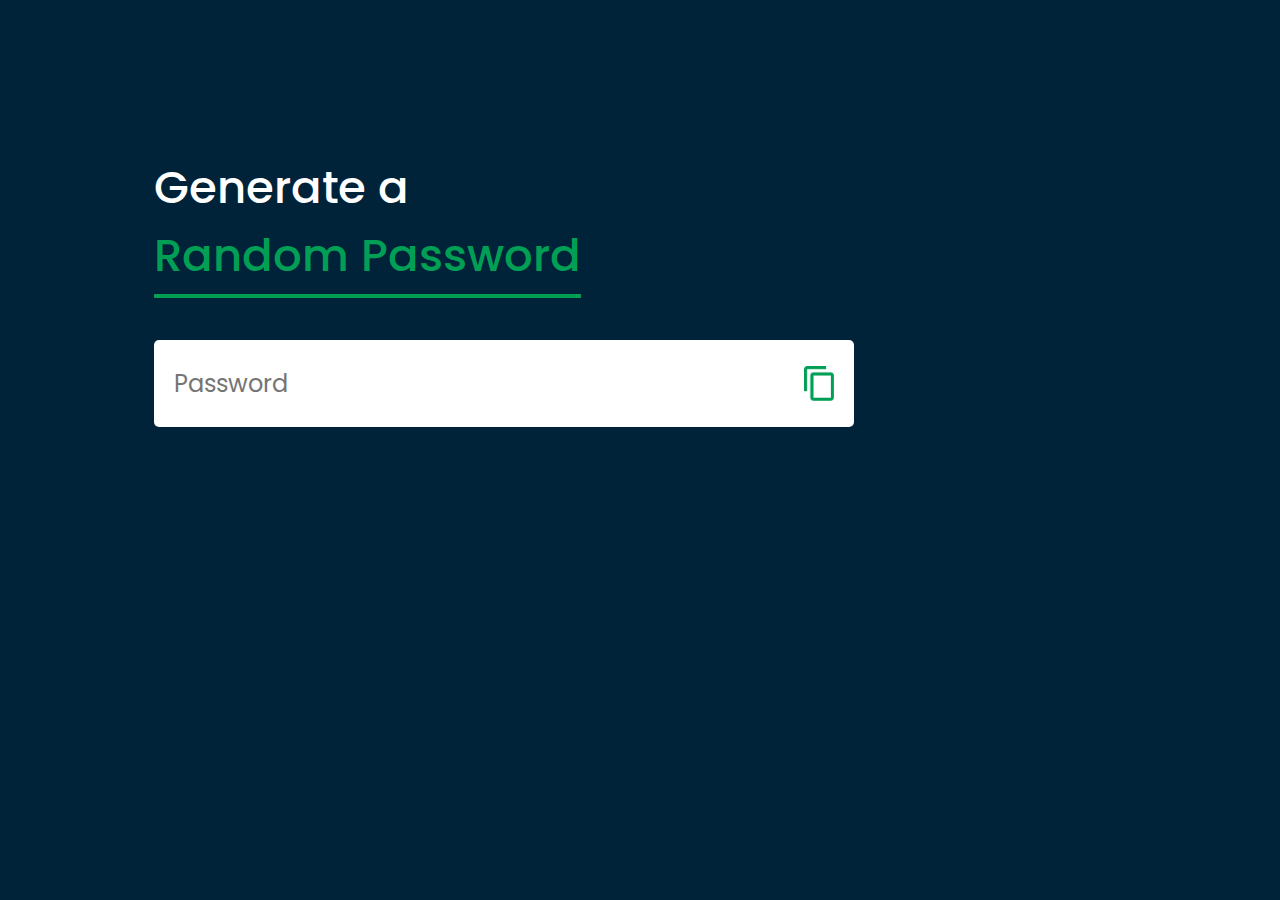
==== PasswordGenerator/index.html @ e15cffa9 "Added Random Password Generator with responsive design and styled components" ====
<!DOCTYPE html>
<html lang="en">
<head>
    <meta charset="UTF-8">
    <meta name="viewport" content="width=device-width, initial-scale=1.0">
    <link
      href="https://fonts.googleapis.com/css2?family=Poppins:wght@400;600&display=swap"
      rel="stylesheet"
    />
    <title>Random Password Generator</title>
    <link rel="stylesheet" href="style.css">
</head>
<body>
<div class="container">
    <h1>Generate a <br><span>Random Password </span> </h1>
    <div class="display">
        <input type="text" id="Password" placeholder="Password" >
        <img src="./images/copy.png" alt="">
    </div>
</div>

    <script src="script.js"></script>
</body>
</html>
---- PasswordGenerator/style.css ----
* {
  margin: 0;
  padding: 0;
  font-family: "Poppins", sans-serif;
  box-sizing: border-box;
}
body {
  background: #002339;
  color: #fff;
}
.container {
  margin: 12%;
  width: 90%;
  max-width: 700px;
}
.display {
  width: 100%;

  margin-top: 50px;
  margin-bottom: 30px;
  background: #fff;
  color: #333;
  display: flex;
  align-items: center;
  justify-content: space-between;
  padding: 26px 20px;
  border-radius: 5px;
}
.container h1{
  font-weight: 500;
  font-size: 45px;
}

.container h1 span{
  color: #019f55;
  border-bottom: 4px solid #019f55;
  padding-bottom: 7px;
}
.display img{
  width: 30px;
  cursor: pointer;
}
.display input{
 border: 0;
 outline: 0;
 font-size: 24px;
}
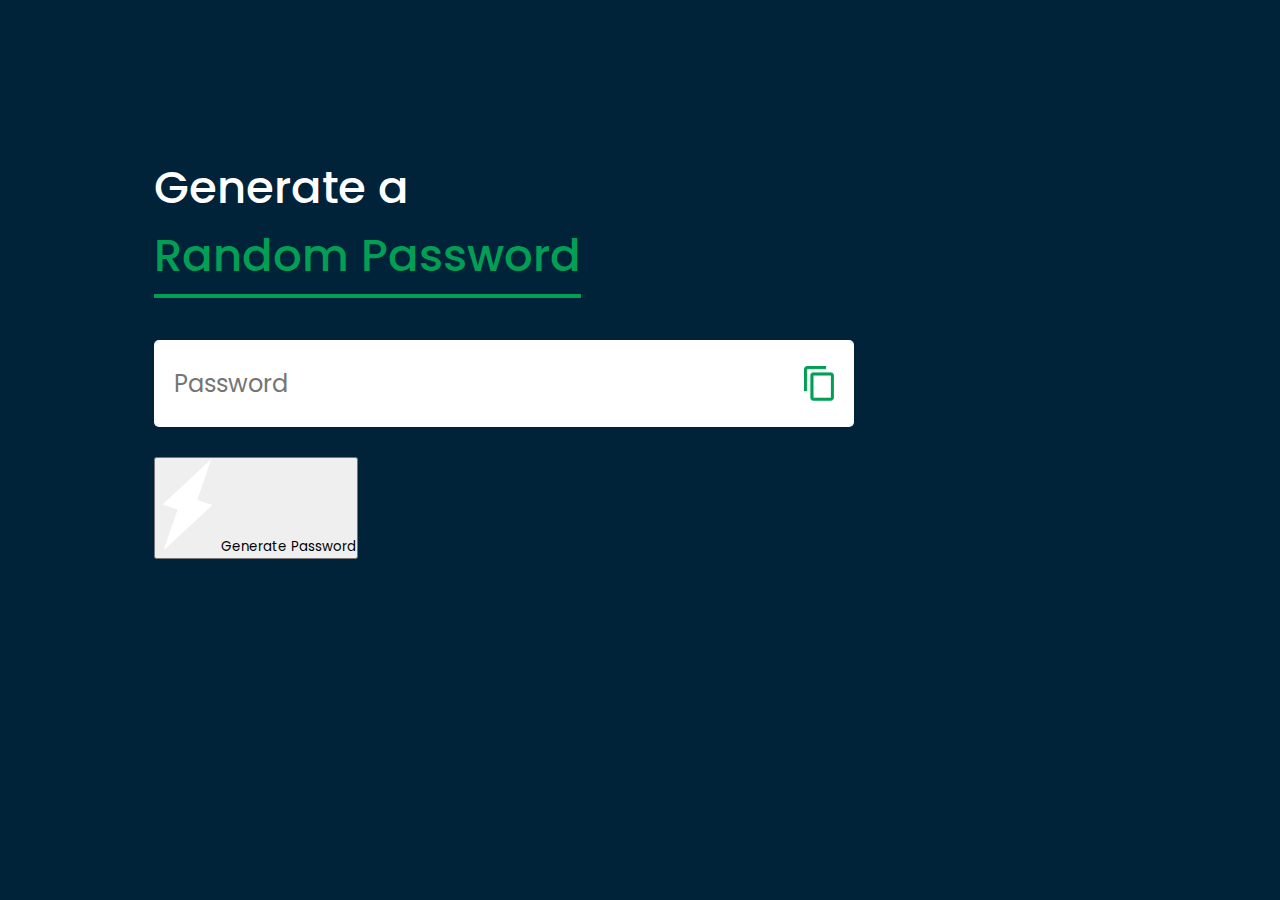
==== commit 42c02c03: "Initialized password generation with character sets and selected password display element." ====
--- a/PasswordGenerator/index.html
+++ b/PasswordGenerator/index.html
@@ -1,24 +1,36 @@
 <!DOCTYPE html>
 <html lang="en">
-<head>
-    <meta charset="UTF-8">
-    <meta name="viewport" content="width=device-width, initial-scale=1.0">
+  <head>
+    <meta charset="UTF-8" />
+    <meta name="viewport" content="width=device-width, initial-scale=1.0" />
     <link
       href="https://fonts.googleapis.com/css2?family=Poppins:wght@400;600&display=swap"
       rel="stylesheet"
     />
     <title>Random Password Generator</title>
-    <link rel="stylesheet" href="style.css">
-</head>
-<body>
-<div class="container">
-    <h1>Generate a <br><span>Random Password </span> </h1>
-    <div class="display">
-        <input type="text" id="Password" placeholder="Password" >
-        <img src="./images/copy.png" alt="">
+    <link rel="stylesheet" href="style.css" />
+  </head>
+  <body>
+    <div class="container">
+      <h1>Generate a <br /><span>Random Password </span></h1>
+      <div class="display">
+        <input type="text" id="Password" placeholder="Password" />
+        <img src="./images/copy.png" alt="" />
+      </div>
+      <button>
+        <img src="./images/generate.png" alt="" />Generate Password
+      </button>
     </div>
-</div>
 
-    <script src="script.js"></script>
-</body>
-</html>+    <script>
+
+        const PasswordBox=document.getElementById("password");
+        const length=12;
+        const upperCase="ABCDEFGHIJKLMNOPQRSTUVWXYZ";
+        const lowerCase="abcdefghijklmnopqrstuvwxyz";
+        const number= "0123456789";
+        const symbol="!@#$%^&*()_+-=[]{}|;:,.<>?";
+
+    </script>
+  </body>
+</html>
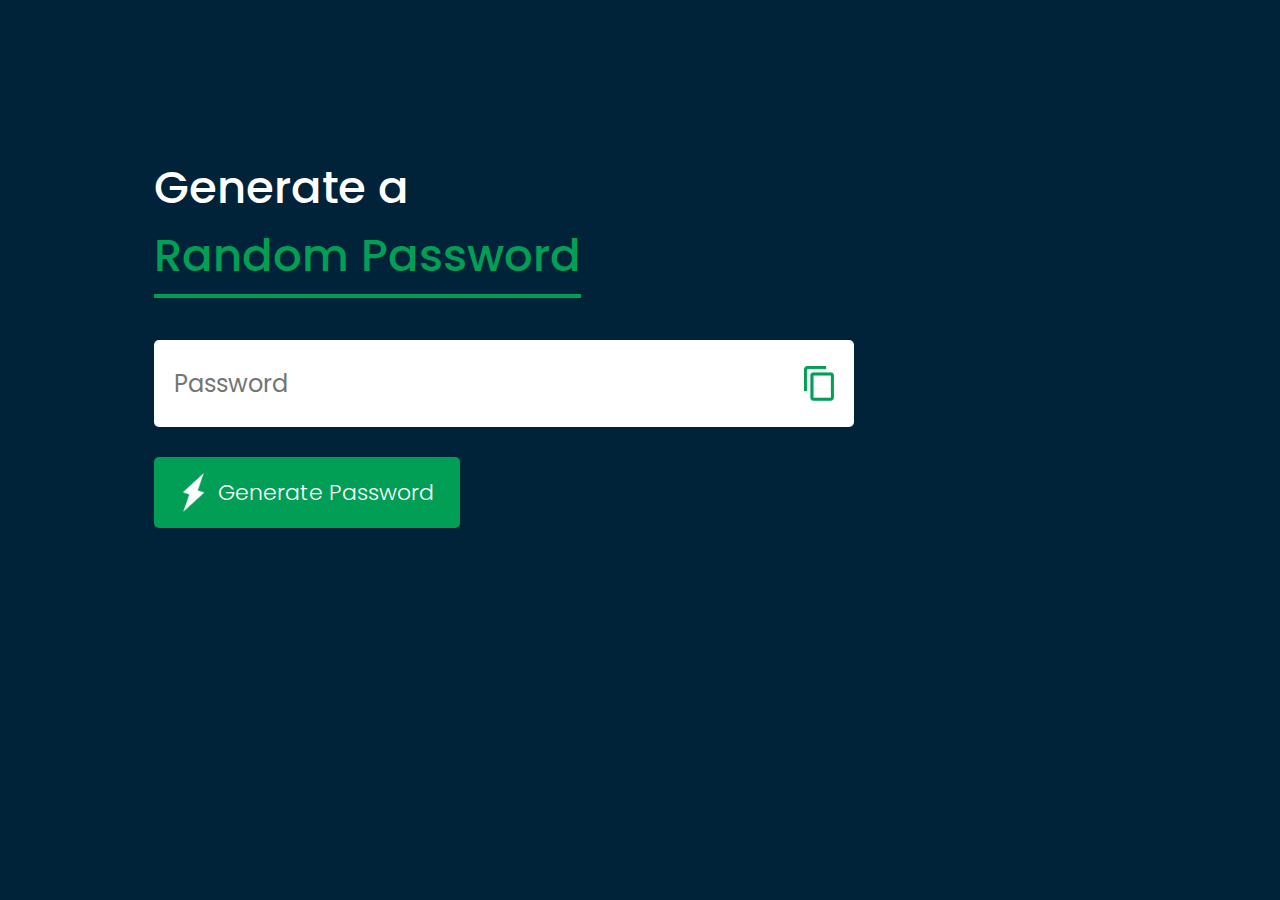
==== commit 62fa572f: "Edited readme.md file" ====
--- a/PasswordGenerator/index.html
+++ b/PasswordGenerator/index.html
@@ -14,23 +14,37 @@
     <div class="container">
       <h1>Generate a <br /><span>Random Password </span></h1>
       <div class="display">
-        <input type="text" id="Password" placeholder="Password" />
+        <input type="text" id="password" placeholder="Password" />
         <img src="./images/copy.png" alt="" />
       </div>
-      <button>
+      <button onclick="createPassword()">
         <img src="./images/generate.png" alt="" />Generate Password
       </button>
     </div>
 
     <script>
+      const PasswordBox = document.getElementById("password");
+      const length = 12;
+      const upperCase = "ABCDEFGHIJKLMNOPQRSTUVWXYZ";
+      const lowerCase = "abcdefghijklmnopqrstuvwxyz";
+      const number = "0123456789";
+      const symbol = "!@#$%^&*()_+-=[]{}|;:,.<>?";
 
-        const PasswordBox=document.getElementById("password");
-        const length=12;
-        const upperCase="ABCDEFGHIJKLMNOPQRSTUVWXYZ";
-        const lowerCase="abcdefghijklmnopqrstuvwxyz";
-        const number= "0123456789";
-        const symbol="!@#$%^&*()_+-=[]{}|;:,.<>?";
-
+      const allChars = upperCase + lowerCase + number + symbol; // All characters combined
+      function createPassword() {
+        let password = "";
+        // Add one of each character type
+        password += upperCase[Math.floor(Math.random() * upperCase.length)];
+        password += lowerCase[Math.floor(Math.random() * lowerCase.length)];
+        password += number[Math.floor(Math.random() * number.length)];
+        password += symbol[Math.floor(Math.random() * symbol.length)];
+        // Complete the password with random characters
+        while (password.length < length) {
+          password += allChars[Math.floor(Math.random() * allChars.length)];
+        }
+        // Set the generated password in the input
+        PasswordBox.value = password;
+      }
     </script>
   </body>
 </html>
--- a/PasswordGenerator/style.css
+++ b/PasswordGenerator/style.css
@@ -26,22 +26,41 @@
   padding: 26px 20px;
   border-radius: 5px;
 }
-.container h1{
+.container h1 {
   font-weight: 500;
   font-size: 45px;
 }
 
-.container h1 span{
+.container h1 span {
   color: #019f55;
   border-bottom: 4px solid #019f55;
   padding-bottom: 7px;
 }
-.display img{
+.display img {
   width: 30px;
   cursor: pointer;
 }
-.display input{
- border: 0;
- outline: 0;
- font-size: 24px;
-}+.display input {
+  border: 0;
+  outline: 0;
+  font-size: 24px;
+}
+.container button img {
+  width: 28px;
+  margin-right: 10px;
+}
+
+.container button {
+  border: 0;
+  outline: 0;
+  background: #019f55;
+  color: #fff;
+  font-size: 22px;
+  font-weight: 300;
+  display: flex;
+  align-items: center;
+  justify-content: center;
+  padding: 16px 26px;
+  border-radius: 5px;
+  cursor: pointer;
+}
